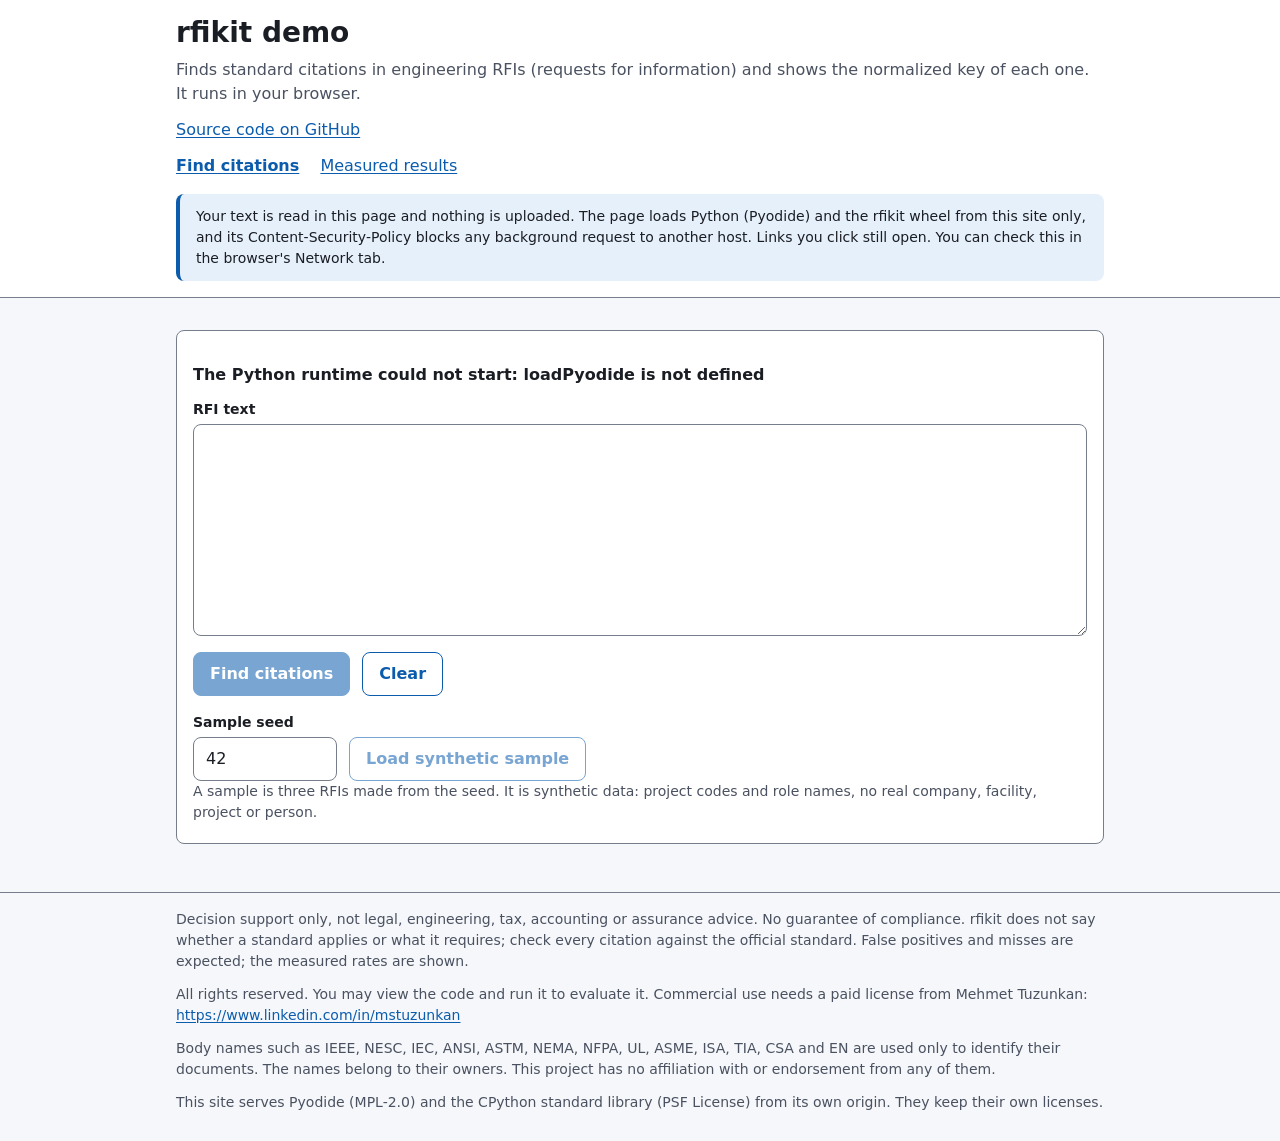
==== site/index.html @ 773fe6c3 "Add the demo pages, scripts and style" ====
<!doctype html>
<html lang="en">
<head>
<meta charset="utf-8">
<meta http-equiv="Content-Security-Policy" content="default-src 'none'; script-src 'self' 'wasm-unsafe-eval' 'unsafe-eval'; connect-src 'self'; style-src 'self'; img-src 'self' data:; base-uri 'none'; form-action 'none'">
<meta name="viewport" content="width=device-width, initial-scale=1">
<meta name="theme-color" content="#f5f7fa" media="(prefers-color-scheme: light)">
<meta name="theme-color" content="#12151b" media="(prefers-color-scheme: dark)">
<title>rfikit demo</title>
<link rel="stylesheet" href="style.css">
</head>
<body>
<a class="skip" href="#main">Skip to main content</a>
<header>
<div>
<h1>rfikit demo</h1>
<p class="lead">Finds standard citations in engineering RFIs (requests for information) and shows the normalized key of each one. It runs in your browser.</p>
<p><a href="https://github.com/mehmetsean/rfi-analysis-system">Source code on GitHub</a></p>
<nav aria-label="Pages">
<a href="index.html" aria-current="page">Find citations</a>
<a href="results.html">Measured results</a>
</nav>
<p class="note">Your text is read in this page and nothing is uploaded. The page loads Python (Pyodide) and the rfikit wheel from this site only, and its Content-Security-Policy blocks any background request to another host. Links you click still open. You can check this in the browser's Network tab.</p>
</div>
</header>
<main id="main">
<div class="card">
<p id="status" role="status" aria-live="polite">Loading the Python runtime. The first load downloads about 13 MB from this site.</p>
<div class="field">
<label for="text">RFI text</label>
<textarea id="text" rows="10" autocomplete="off" spellcheck="false"></textarea>
</div>
<div class="row">
<button type="button" id="run" class="primary" disabled>Find citations</button>
<button type="button" id="clear" class="secondary">Clear</button>
</div>
<div class="row sample-box">
<div class="field">
<label for="seed">Sample seed</label>
<input id="seed" type="number" min="0" max="999999" step="1" value="42">
</div>
<button type="button" id="sample" class="secondary" disabled>Load synthetic sample</button>
</div>
<p class="hint">A sample is three RFIs made from the seed. It is synthetic data: project codes and role names, no real company, facility, project or person.</p>
</div>
<section id="results" hidden>
<h2>Citations in the text</h2>
<p id="count" role="status"></p>
<div id="marked" class="marked" tabindex="0" role="region" aria-label="Text with citations marked"></div>
<h2>Keys</h2>
<div id="keys"></div>
</section>
</main>
<footer>
<div>
<p>Decision support only, not legal, engineering, tax, accounting or assurance advice. No guarantee of compliance. rfikit does not say whether a standard applies or what it requires; check every citation against the official standard. False positives and misses are expected; the measured rates are shown.</p>
<p>All rights reserved. You may view the code and run it to evaluate it. Commercial use needs a paid license from Mehmet Tuzunkan: <a href="https://www.linkedin.com/in/mstuzunkan">https://www.linkedin.com/in/mstuzunkan</a></p>
<p>Body names such as IEEE, NESC, IEC, ANSI, ASTM, NEMA, NFPA, UL, ASME, ISA, TIA, CSA and EN are used only to identify their documents. The names belong to their owners. This project has no affiliation with or endorsement from any of them.</p>
<p>This site serves Pyodide (MPL-2.0) and the CPython standard library (PSF License) from its own origin. They keep their own licenses.</p>
</div>
</footer>
<script src="pyodide/pyodide.js"></script>
<script src="common.js"></script>
<script src="app.js"></script>
</body>
</html>
---- site/style.css ----
:root {
  color-scheme: light dark;
  --color-bg: #f5f7fa;
  --color-surface: #ffffff;
  --color-text: #1a1d23;
  --color-muted: #4a5160;
  --color-border: #767e8c;
  --color-accent: #0b5cad;
  --color-accent-text: #ffffff;
  --color-accent-soft: #e6f0fb;
  --color-pass: #14663a;
  --color-fail: #a61b1b;
  --color-bar: #0b5cad;
  --color-focus: #0b5cad;
  --space-1: 0.25rem;
  --space-2: 0.5rem;
  --space-3: 0.75rem;
  --space-4: 1rem;
  --space-5: 1.5rem;
  --space-6: 2rem;
  --radius: 0.5rem;
  --control-height: 2.75rem;
  --text-sm: 0.875rem;
  --text-base: 1rem;
  --text-lg: 1.25rem;
  --text-xl: 1.75rem;
  --font-sans: system-ui, -apple-system, "Segoe UI", Roboto, sans-serif;
  --font-mono: ui-monospace, "SF Mono", Menlo, Consolas, monospace;
  --focus-ring: 0 0 0 3px var(--color-bg), 0 0 0 5px var(--color-focus);
}

@media (prefers-color-scheme: dark) {
  :root {
    --color-bg: #12151b;
    --color-surface: #1b1f27;
    --color-text: #e8eaee;
    --color-muted: #aab1bf;
    --color-border: #7d8594;
    --color-accent: #7db4f0;
    --color-accent-text: #0b1220;
    --color-accent-soft: #1d2a3b;
    --color-pass: #6fd49a;
    --color-fail: #ff9b9b;
    --color-bar: #7db4f0;
    --color-focus: #9cc8f5;
  }
}

*, *::before, *::after { box-sizing: border-box; }

body {
  margin: 0;
  font-family: var(--font-sans);
  font-size: var(--text-base);
  line-height: 1.5;
  color: var(--color-text);
  background: var(--color-bg);
  -webkit-tap-highlight-color: transparent;
}

main, header > div, footer > div {
  max-width: 60rem;
  margin: 0 auto;
  padding: var(--space-4);
}

header {
  background: var(--color-surface);
  border-bottom: 1px solid var(--color-border);
}

h1 { font-size: var(--text-xl); line-height: 1.2; margin: 0 0 var(--space-2); text-wrap: balance; }
h2 { font-size: var(--text-lg); margin: var(--space-5) 0 var(--space-3); text-wrap: balance; }
p { margin: 0 0 var(--space-3); }

a { color: var(--color-accent); text-underline-offset: 0.15em; }
a:hover { text-decoration-thickness: 2px; }

.lead { color: var(--color-muted); margin-bottom: var(--space-3); }

.note {
  background: var(--color-accent-soft);
  border-left: 4px solid var(--color-accent);
  border-radius: var(--radius);
  padding: var(--space-3) var(--space-4);
  font-size: var(--text-sm);
  margin: var(--space-4) 0 0;
}

:focus-visible {
  outline: 2px solid transparent;
  box-shadow: var(--focus-ring);
}

.card {
  background: var(--color-surface);
  border: 1px solid var(--color-border);
  border-radius: var(--radius);
  padding: var(--space-4);
  margin-top: var(--space-4);
}

.row { display: flex; flex-wrap: wrap; gap: var(--space-3); align-items: flex-end; margin-top: var(--space-4); }
.row .field { width: 9rem; }

.field { display: flex; flex-direction: column; gap: var(--space-1); min-width: 0; }
label { font-weight: 600; font-size: var(--text-sm); }

input, select, button, textarea {
  font: inherit;
  min-height: var(--control-height);
  border-radius: var(--radius);
  touch-action: manipulation;
}
textarea {
  width: 100%;
  min-height: 10rem;
  padding: var(--space-3);
  font-family: var(--font-mono);
  font-size: var(--text-sm);
  resize: vertical;
}
input, select, textarea {
  width: 100%;
  padding: 0 var(--space-3);
  color: var(--color-text);
  background-color: var(--color-surface);
  border: 1px solid var(--color-border);
}
input:hover, select:hover, textarea:hover { border-color: var(--color-muted); }

.buttons { display: flex; flex-wrap: wrap; gap: var(--space-3); }
button {
  padding: 0 var(--space-4);
  cursor: pointer;
  font-weight: 600;
  border: 1px solid var(--color-accent);
  transition: background-color 0.15s, border-color 0.15s;
}
button.primary { background: var(--color-accent); color: var(--color-accent-text); }
button.primary:hover:not(:disabled) { filter: brightness(1.1); }
button.secondary { background: transparent; color: var(--color-accent); }
button.secondary:hover:not(:disabled) { background: var(--color-accent-soft); }
button:disabled { cursor: not-allowed; opacity: 0.55; }
@media (max-width: 39.99rem) {
  .buttons button { flex: 1 1 100%; }
}

#status { font-weight: 600; margin-top: var(--space-4); }

.summary {
  display: grid;
  grid-template-columns: repeat(2, 1fr);
  gap: var(--space-3);
  list-style: none;
  padding: 0;
  margin: 0;
}
@media (min-width: 40rem) {
  .summary { grid-template-columns: repeat(4, 1fr); }
}
.summary li {
  background: var(--color-surface);
  border: 1px solid var(--color-border);
  border-radius: var(--radius);
  padding: var(--space-3) var(--space-4);
}
.summary .value {
  display: block;
  font-size: var(--text-xl);
  font-weight: 700;
  line-height: 1.2;
  font-variant-numeric: tabular-nums;
}
.summary .label { font-size: var(--text-sm); color: var(--color-muted); }



.scroll {
  overflow-x: auto;
  max-width: 100%;
  margin-bottom: var(--space-4);
  border: 1px solid var(--color-border);
  border-radius: var(--radius);
  background: var(--color-surface);
}
.scroll {
  scrollbar-width: auto;
  scrollbar-color: var(--color-muted) var(--color-accent-soft);
}
.table-box { min-width: 0; max-width: 100%; }
.hint { font-size: var(--text-sm); color: var(--color-muted); margin: 0 0 var(--space-1); }
.hint[hidden] { display: none; }
.scroll:focus-visible { box-shadow: var(--focus-ring); }
table { border-collapse: collapse; font-size: 0.8125rem; width: 100%; }
th, td {
  border-bottom: 1px solid var(--color-border);
  padding: var(--space-1) var(--space-3);
  text-align: left;
  white-space: nowrap;
  font-variant-numeric: tabular-nums;
}
td.num, th.num { text-align: right; }
td.wrap, td.long { white-space: normal; overflow-wrap: anywhere; min-width: 12rem; max-width: 20rem; }
td.long { min-width: 16rem; }
details summary { cursor: pointer; }
details[open] summary { font-weight: 600; margin-bottom: var(--space-1); }
details p { margin: 0; }
th { background: var(--color-accent-soft); }
caption { text-align: left; font-weight: 600; padding: var(--space-2) var(--space-3); }

footer {
  margin-top: var(--space-6);
  border-top: 1px solid var(--color-border);
  font-size: var(--text-sm);
  color: var(--color-muted);
  overflow-wrap: anywhere;
}

@media (prefers-reduced-motion: reduce) {
  * { transition: none !important; }
}

.skip {
  position: absolute;
  left: var(--space-2);
  top: -4rem;
  background: var(--color-accent);
  color: var(--color-accent-text);
  padding: var(--space-2) var(--space-3);
  border-radius: var(--radius);
}
.skip:focus { top: var(--space-2); }

nav { margin-top: var(--space-3); }
nav a { margin-right: var(--space-4); }
nav a[aria-current="page"] { font-weight: 700; }

.marked {
  white-space: pre-wrap;
  overflow-wrap: anywhere;
  max-height: 24rem;
  overflow: auto;
  max-width: 100%;
  margin-bottom: var(--space-4);
  padding: var(--space-3);
  border: 1px solid var(--color-border);
  border-radius: var(--radius);
  background: var(--color-surface);
  font-family: var(--font-mono);
  font-size: var(--text-sm);
}
mark.cite {
  background: var(--color-accent-soft);
  color: var(--color-text);
  border-bottom: 2px solid var(--color-accent);
  padding: 0 var(--space-1);
}
mark.cite .tag {
  margin-left: var(--space-1);
  font-family: var(--font-sans);
  font-size: 0.75rem;
  font-weight: 700;
  color: var(--color-accent);
  text-transform: uppercase;
}
.sample-box .hint { margin-top: var(--space-2); }
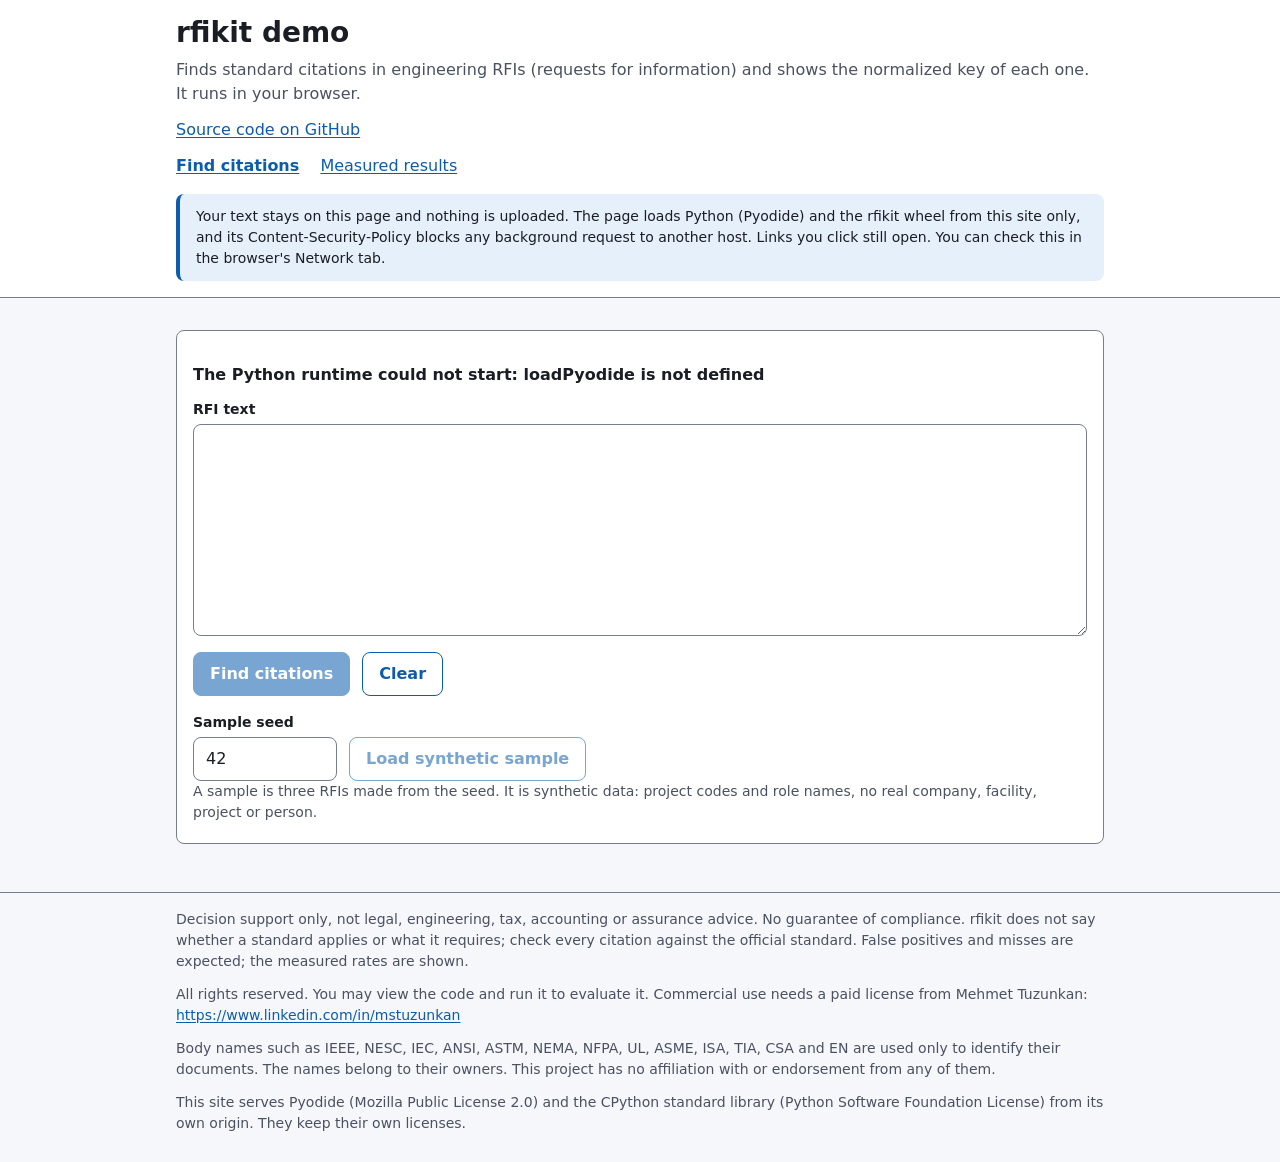
==== commit 40be3e0d: "Reword page text and errors, remove docstrings" ====
--- a/site/index.html
+++ b/site/index.html
@@ -20,7 +20,7 @@
 <a href="index.html" aria-current="page">Find citations</a>
 <a href="results.html">Measured results</a>
 </nav>
-<p class="note">Your text is read in this page and nothing is uploaded. The page loads Python (Pyodide) and the rfikit wheel from this site only, and its Content-Security-Policy blocks any background request to another host. Links you click still open. You can check this in the browser's Network tab.</p>
+<p class="note">Your text stays on this page and nothing is uploaded. The page loads Python (Pyodide) and the rfikit wheel from this site only, and its Content-Security-Policy blocks any background request to another host. Links you click still open. You can check this in the browser's Network tab.</p>
 </div>
 </header>
 <main id="main">
@@ -56,7 +56,7 @@
 <p>Decision support only, not legal, engineering, tax, accounting or assurance advice. No guarantee of compliance. rfikit does not say whether a standard applies or what it requires; check every citation against the official standard. False positives and misses are expected; the measured rates are shown.</p>
 <p>All rights reserved. You may view the code and run it to evaluate it. Commercial use needs a paid license from Mehmet Tuzunkan: <a href="https://www.linkedin.com/in/mstuzunkan">https://www.linkedin.com/in/mstuzunkan</a></p>
 <p>Body names such as IEEE, NESC, IEC, ANSI, ASTM, NEMA, NFPA, UL, ASME, ISA, TIA, CSA and EN are used only to identify their documents. The names belong to their owners. This project has no affiliation with or endorsement from any of them.</p>
-<p>This site serves Pyodide (MPL-2.0) and the CPython standard library (PSF License) from its own origin. They keep their own licenses.</p>
+<p>This site serves Pyodide (Mozilla Public License 2.0) and the CPython standard library (Python Software Foundation License) from its own origin. They keep their own licenses.</p>
 </div>
 </footer>
 <script src="pyodide/pyodide.js"></script>
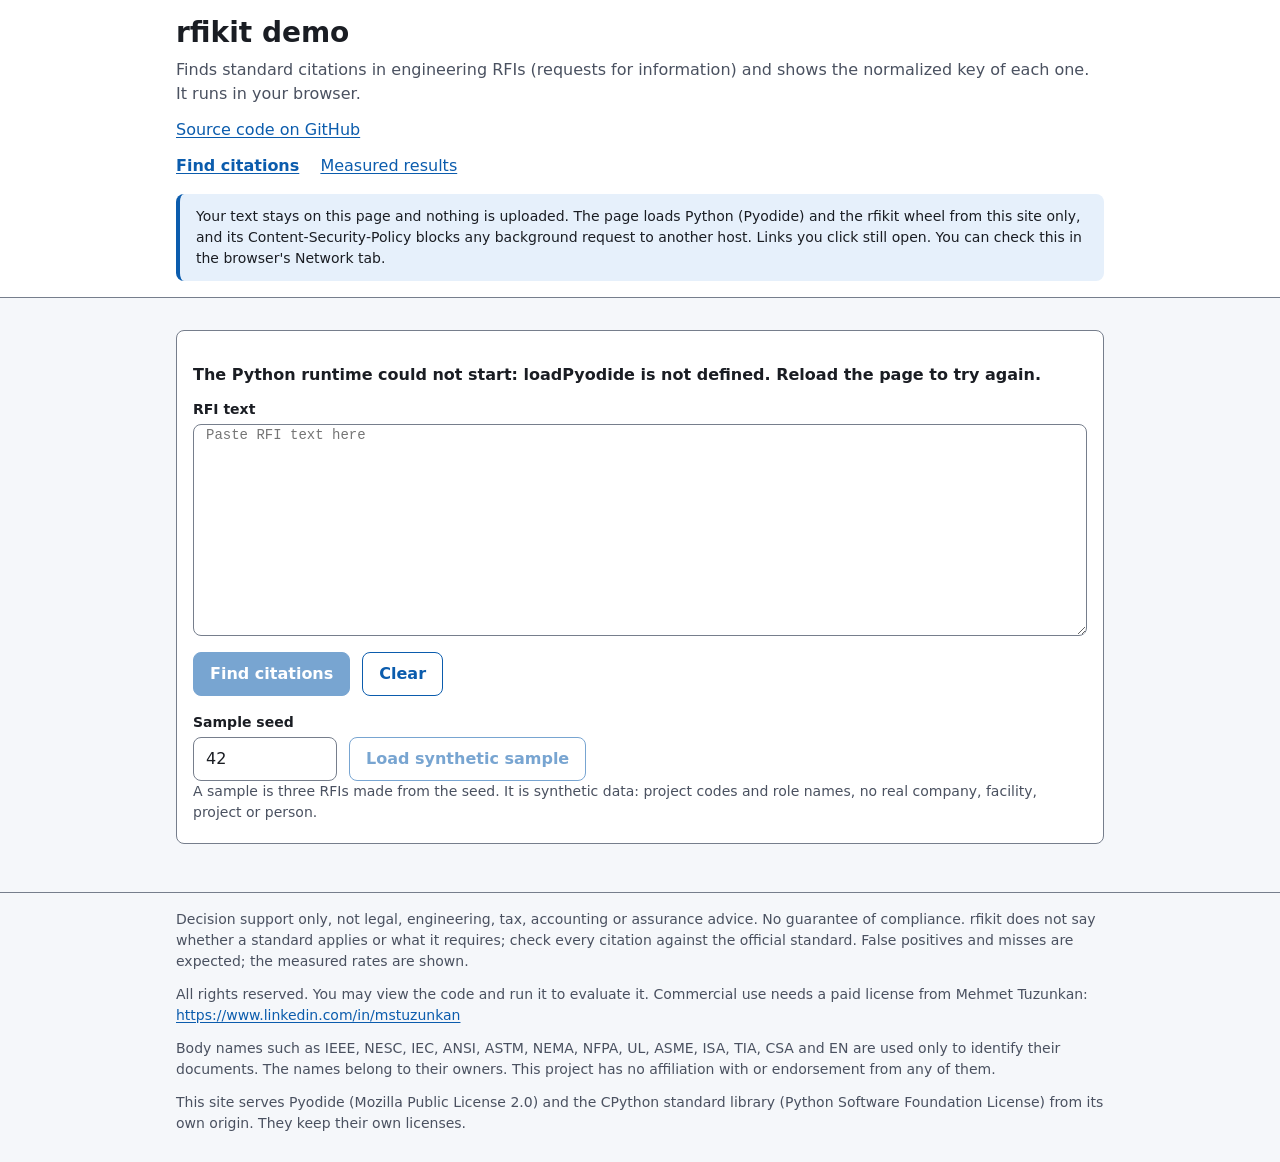
==== commit 675aaf65: "Check the seed at the field, count code points and add input attributes" ====
--- a/site/index.html
+++ b/site/index.html
@@ -25,10 +25,10 @@
 </header>
 <main id="main">
 <div class="card">
-<p id="status" role="status" aria-live="polite">Loading the Python runtime. The first load downloads about 13 MB from this site.</p>
+<p id="status" role="status" aria-live="polite">Loading the Python runtime… The first load downloads about 13&nbsp;MB from this site.</p>
 <div class="field">
 <label for="text">RFI text</label>
-<textarea id="text" rows="10" autocomplete="off" spellcheck="false"></textarea>
+<textarea id="text" name="text" rows="10" placeholder="Paste RFI text here" autocomplete="off" spellcheck="false"></textarea>
 </div>
 <div class="row">
 <button type="button" id="run" class="primary" disabled>Find citations</button>
@@ -37,10 +37,11 @@
 <div class="row sample-box">
 <div class="field">
 <label for="seed">Sample seed</label>
-<input id="seed" type="number" min="0" max="999999" step="1" value="42">
+<input id="seed" name="seed" type="number" inputmode="numeric" autocomplete="off" min="0" max="999999" step="1" value="42" aria-describedby="seed-error">
 </div>
 <button type="button" id="sample" class="secondary" disabled>Load synthetic sample</button>
 </div>
+<p id="seed-error" class="error" hidden></p>
 <p class="hint">A sample is three RFIs made from the seed. It is synthetic data: project codes and role names, no real company, facility, project or person.</p>
 </div>
 <section id="results" hidden>
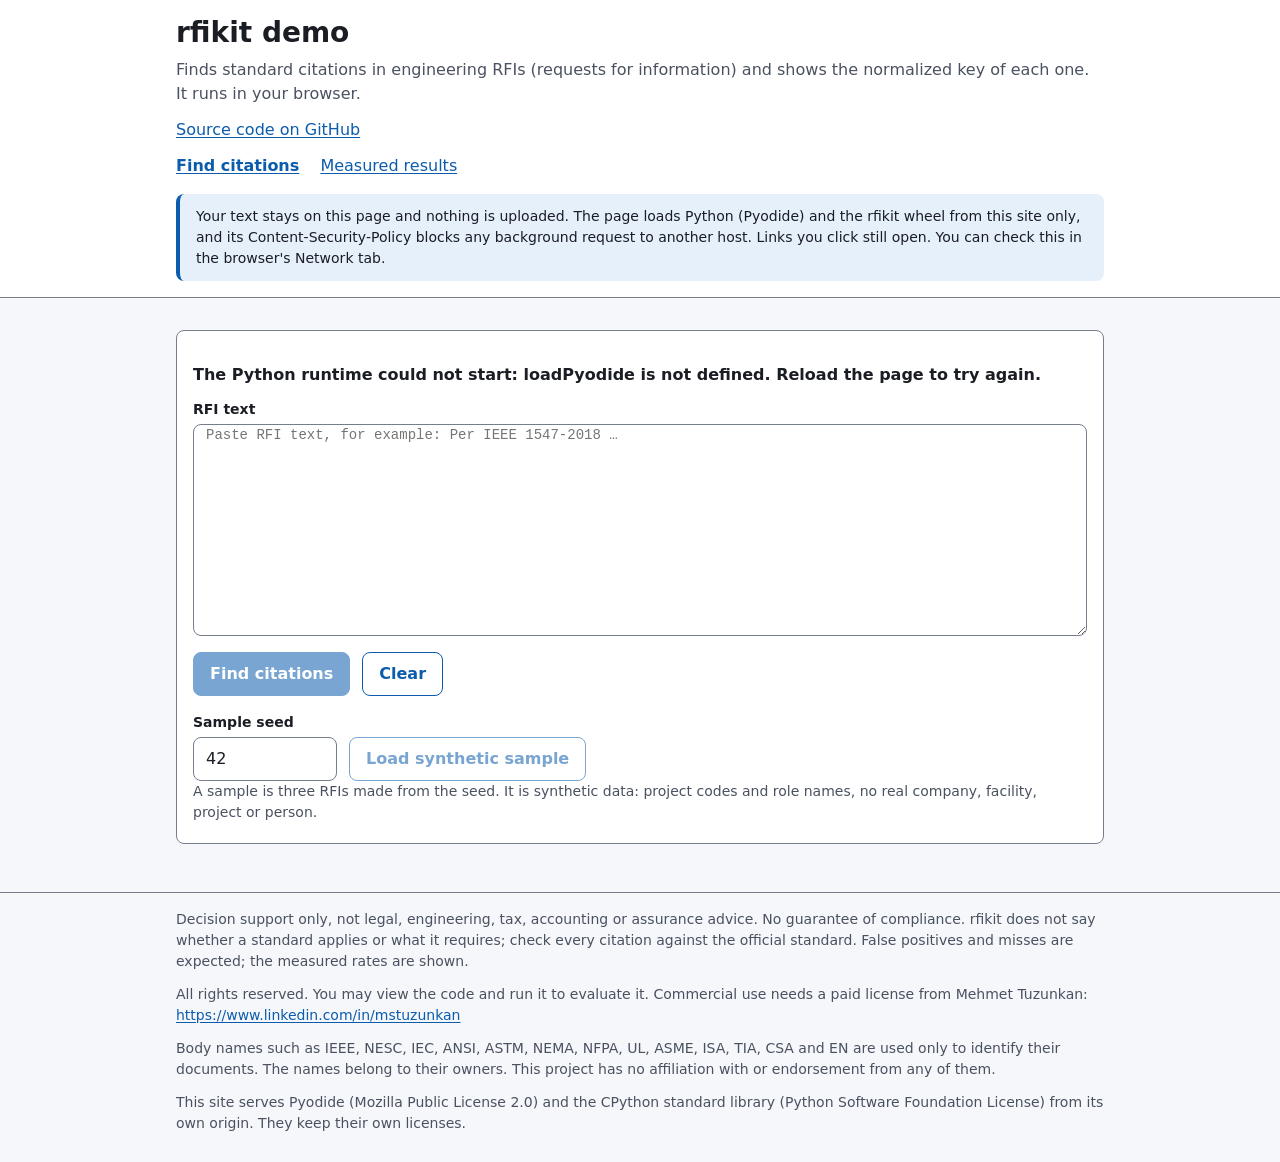
==== commit dbe49187: "Reword the seed error and status, strip error prefixes and periods" ====
--- a/site/index.html
+++ b/site/index.html
@@ -25,10 +25,10 @@
 </header>
 <main id="main">
 <div class="card">
-<p id="status" role="status" aria-live="polite">Loading the Python runtime… The first load downloads about 13&nbsp;MB from this site.</p>
+<p id="status" role="status" aria-live="polite">Loading the Python runtime… The first load downloads about 13.8&nbsp;MB from this site.</p>
 <div class="field">
 <label for="text">RFI text</label>
-<textarea id="text" name="text" rows="10" placeholder="Paste RFI text here" autocomplete="off" spellcheck="false"></textarea>
+<textarea id="text" name="text" rows="10" placeholder="Paste RFI text, for example: Per IEEE 1547-2018 …" autocomplete="off" spellcheck="false"></textarea>
 </div>
 <div class="row">
 <button type="button" id="run" class="primary" disabled>Find citations</button>
--- a/site/style.css
+++ b/site/style.css
@@ -129,7 +129,6 @@
 }
 input:hover, select:hover, textarea:hover { border-color: var(--color-muted); }
 
-.buttons { display: flex; flex-wrap: wrap; gap: var(--space-3); }
 button {
   padding: 0 var(--space-4);
   cursor: pointer;
@@ -142,39 +141,8 @@
 button.secondary { background: transparent; color: var(--color-accent); }
 button.secondary:hover:not(:disabled) { background: var(--color-accent-soft); }
 button:disabled { cursor: not-allowed; opacity: 0.55; }
-@media (max-width: 39.99rem) {
-  .buttons button { flex: 1 1 100%; }
-}
 
 #status { font-weight: 600; margin-top: var(--space-4); }
-
-.summary {
-  display: grid;
-  grid-template-columns: repeat(2, 1fr);
-  gap: var(--space-3);
-  list-style: none;
-  padding: 0;
-  margin: 0;
-}
-@media (min-width: 40rem) {
-  .summary { grid-template-columns: repeat(4, 1fr); }
-}
-.summary li {
-  background: var(--color-surface);
-  border: 1px solid var(--color-border);
-  border-radius: var(--radius);
-  padding: var(--space-3) var(--space-4);
-}
-.summary .value {
-  display: block;
-  font-size: var(--text-xl);
-  font-weight: 700;
-  line-height: 1.2;
-  font-variant-numeric: tabular-nums;
-}
-.summary .label { font-size: var(--text-sm); color: var(--color-muted); }
-
-
 
 .scroll {
   overflow-x: auto;
@@ -183,14 +151,10 @@
   border: 1px solid var(--color-border);
   border-radius: var(--radius);
   background: var(--color-surface);
-}
-.scroll {
   scrollbar-width: auto;
   scrollbar-color: var(--color-muted) var(--color-accent-soft);
 }
-.table-box { min-width: 0; max-width: 100%; }
 .hint { font-size: var(--text-sm); color: var(--color-muted); margin: 0 0 var(--space-1); }
-.hint[hidden] { display: none; }
 .scroll:focus-visible { box-shadow: var(--focus-ring); }
 table { border-collapse: collapse; font-size: 0.8125rem; width: 100%; }
 th, td {
@@ -201,11 +165,6 @@
   font-variant-numeric: tabular-nums;
 }
 td.num, th.num { text-align: right; }
-td.wrap, td.long { white-space: normal; overflow-wrap: anywhere; min-width: 12rem; max-width: 20rem; }
-td.long { min-width: 16rem; }
-details summary { cursor: pointer; }
-details[open] summary { font-weight: 600; margin-bottom: var(--space-1); }
-details p { margin: 0; }
 th { background: var(--color-accent-soft); }
 caption { text-align: left; font-weight: 600; padding: var(--space-2) var(--space-3); }
 
@@ -265,3 +224,5 @@
   text-transform: uppercase;
 }
 .sample-box .hint { margin-top: var(--space-2); }
+.error { color: var(--color-fail); font-weight: 600; margin: var(--space-2) 0 0; }
+.error[hidden] { display: none; }
